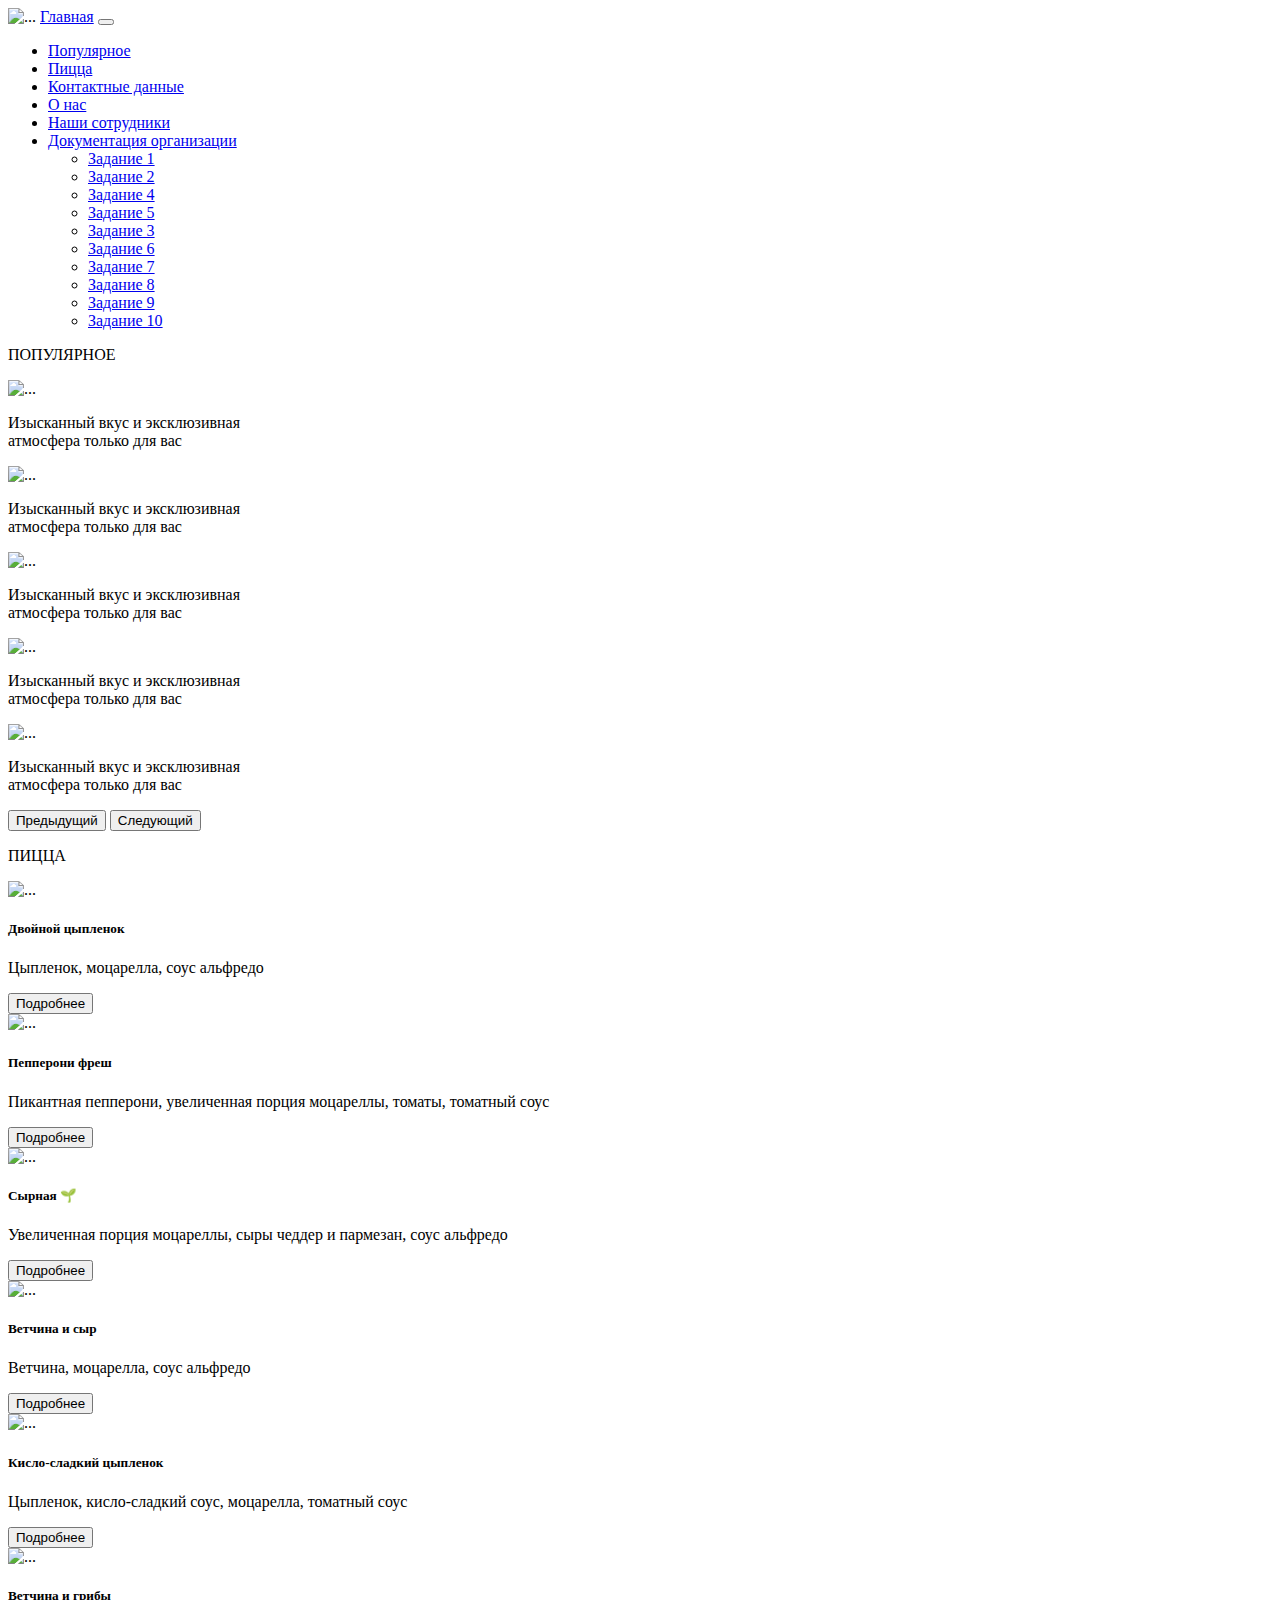
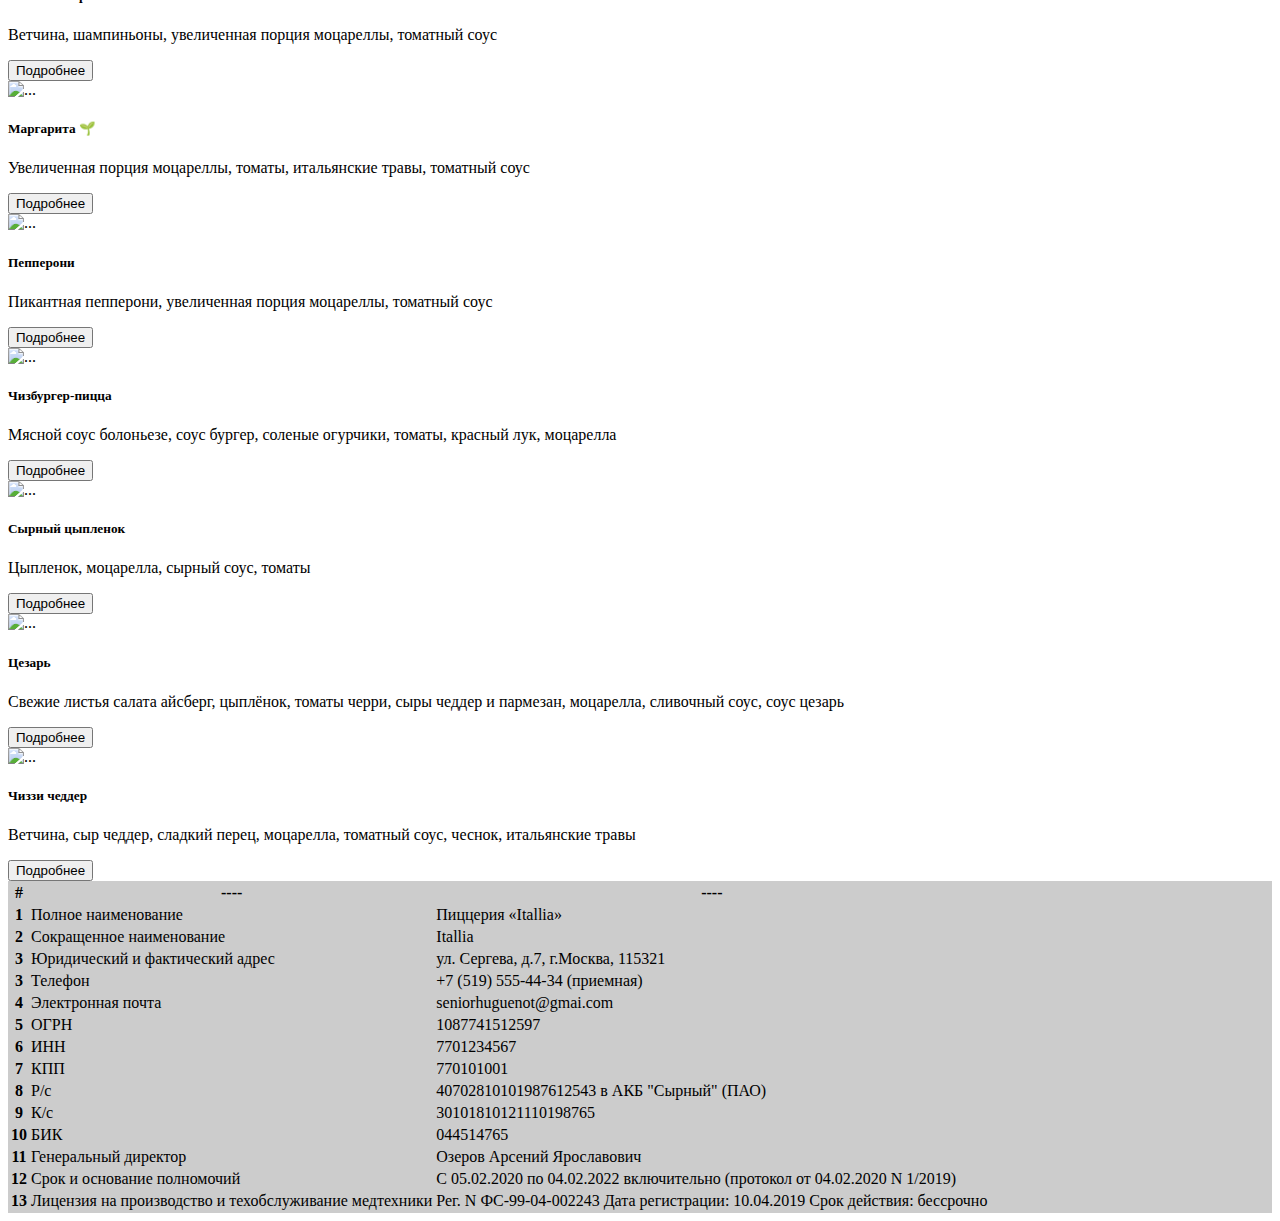
==== index.html @ 85ede133 "1" ====
<!DOCTYPE html>
<html lang="ru">
<head>
	<title> ЧТО-ТО С ЧЕМ-ТО </title>

	<meta charset="utf-8">
	<link href="https://cdn.jsdelivr.net/npm/bootstrap@5.0.1/dist/css/bootstrap.min.css" rel="stylesheet" integrity="sha384-+0n0xVW2eSR5OomGNYDnhzAbDsOXxcvSN1TPprVMTNDbiYZCxYbOOl7+AMvyTG2x" crossorigin="anonymous">
	<link rel="stylesheet" type="text/css" href="css/style.css">
</head>
<body>
	<script type="text/javascript">
		$(function () {
			$('[data-toggle="popover"]').popover()
		})
	</script>
	<div class="container-xxl">
		<nav class="navbar navbar-expand-lg navbar-light bg-light">
			<div class="container-fluid">

				<img src="img/LOGO.svg" class="img-thumbnail" alt="...">
				<a class="navbar-brand" href="index.html">Главная</a>
				<button class="navbar-toggler" type="button" data-bs-toggle="collapse" data-bs-target="#navbarNavDropdown" aria-controls="navbarNavDropdown" aria-expanded="false" aria-label="Toggle navigation">
					<span class="navbar-toggler-icon"></span>
				</button>
				<div class="collapse navbar-collapse" id="navbarNavDropdown">
					<ul class="navbar-nav">


						<li class="nav-item">
							<a class="nav-link" href="#популярное">Популярное</a>
						</li>
						<li class="nav-item">
							<a class="nav-link" href="#Пицца">Пицца</a>
						</li>
						<li class="nav-item">
							<a class="nav-link" href="контакты/контакты.html">Контактные данные</a>
						</li>
						<li class="nav-item">
							<a class="nav-link" href="О нас/О нас.html">О нас</a>
						</li>
						<li class="nav-item">
							<a class="nav-link" href="О нас/О нас.html">Наши сотрудники</a>
						</li>
						<li class="nav-item dropdown">
							<a class="nav-link dropdown-toggle" href="#" id="navbarDropdownMenuLink" role="button" data-bs-toggle="dropdown" aria-expanded="false">
								Документация организации
							</a>
							<ul class="dropdown-menu" aria-labelledby="navbarDropdownMenuLink">
								<li><a class="dropdown-item" href="Задания/задание 1.docx"download="">Задание 1</a></li>
								<li><a class="dropdown-item" href="Задания/задание 2.zip"download="">Задание 2</a></li>
								<li><a class="dropdown-item" href="Задания/задание 3.zip"download="">Задание 4</a></li>
								<li><a class="dropdown-item" href="Задания/задание 4.zip"download="">Задание 5</a></li>
								<li><a class="dropdown-item" href="Задания/задание 5.zip"download="">Задание 3</a></li>
								<li><a class="dropdown-item" href="Задания/задание 6.zip"download="">Задание 6</a></li>
								<li><a class="dropdown-item" href="Задания/задание 7.zip"download="">Задание 7</a></li>
								<li><a class="dropdown-item" href="Задания/задание 8.zip"download="">Задание 8</a></li>
								<li><a class="dropdown-item" href="Задания/задание 9.zip"download="">Задание 9</a></li>
								<li><a class="dropdown-item" href="Задания/задание 10.zip"download="">Задание 10</a></li>
							</ul>
						</li>
					</ul>
				</div>
			</div>
		</nav>
		<div class="fl_h2" id="популярное"><p class="h2" >ПОПУЛЯРНОЕ</p></div>
		<!--КАРУСЕЛЬ-->
		<div id="carouselExampleControls" class="carousel slide" data-bs-ride="carousel">
			<div class="carousel-inner">
				<div class="carousel-item active">
					<div class="card d-block w-100" style="width: 18rem;">
						<img src="img/slider 8.jpeg" class="card-img-top" alt="...">
						<div class="card-body">
							<p class="card-text">Изысканный вкус и эксклюзивная атмосфера только для вас</p>
						</div>
					</div>
				</div>
				<div class="carousel-item">
					<div class="card d-block w-100" style="width: 18rem;">
						<img src="img/slider 7.jpeg" class="card-img-top" alt="...">
						<div class="card-body">
							<p class="card-text">Изысканный вкус и эксклюзивная атмосфера только для вас</p>
						</div>
					</div>
				</div>
				<div class="carousel-item">
					<div class="card d-block w-100" style="width: 18rem;">
						<img src="img/slider 6.jpeg" class="card-img-top" alt="...">
						<div class="card-body">
							<p class="card-text">Изысканный вкус и эксклюзивная атмосфера только для вас</p>
						</div>
					</div>
				</div>
				<div class="carousel-item">
					<div class="card d-block w-100" style="width: 18rem;">
						<img src="img/slider 4.jpeg" class="card-img-top" alt="...">
						<div class="card-body">
							<p class="card-text">Изысканный вкус и эксклюзивная атмосфера только для вас</p>
						</div>
					</div>
				</div>
				<div class="carousel-item">
					<div class="card d-block w-100" style="width: 18rem;">
						<img src="img/slider 5.jpeg" class="card-img-top" alt="...">
						<div class="card-body">
							<p class="card-text">Изысканный вкус и эксклюзивная атмосфера только для вас</p>
						</div>
					</div>
				</div>
			</div>
			<button class="carousel-control-prev" type="button" data-bs-target="#carouselExampleControls"  data-bs-slide="prev">
				<span class="carousel-control-prev-icon" aria-hidden="true"></span>
				<span class="visually-hidden">Предыдущий</span>
			</button>
			<button class="carousel-control-next" type="button" data-bs-target="#carouselExampleControls"  data-bs-slide="next">
				<span class="carousel-control-next-icon" aria-hidden="true"></span>
				<span class="visually-hidden">Следующий</span>
			</button>
		</div>
		<!-- КАРТОЧКИ-->
		<div class="fl_h2" id="Пицца">	<p class="h2" >ПИЦЦА</p></div>
		<div class="row row-cols-1 row-cols-md-3 g-4">
			<div class="col">
				<div class="card _piz">
					<img src="img/Пицца/1.jpeg" class="card-img-top" alt="...">
					<div class="card-body">
						<h5 class="card-title">Двойной цыпленок</h5>
						<p class="card-text">Цыпленок, моцарелла, соус альфредо</p>
					</div>
					<a href="more pizza/info pizza__1.html" class="_pg_test" target="_blank">
						<button type="button" class="btn btn-warning" >Подробнее</button>
					</a>
				</div>
			</div>
			<div class="col">
				<div class="card _piz">
					<img src="img/Пицца/2.jpeg" class="card-img-top" alt="...">
					<div class="card-body">
						<h5 class="card-title">Пепперони фреш</h5>
						<p class="card-text">Пикантная пепперони, увеличенная порция моцареллы, томаты, томатный соус</p>
					</div>
					<a href="more pizza/info pizza__2.html" class="_pg_test" target="_blank">
						<button type="button" class="btn btn-warning" >Подробнее</button>
					</a>
				</div>
			</div>
			<div class="col">
				<div class="card _piz">
					<img src="img/Пицца/3.jpeg" class="card-img-top" alt="...">
					<div class="card-body">
						<h5 class="card-title">Сырная 🌱</h5>
						<p class="card-text">Увеличенная порция моцареллы, сыры чеддер и пармезан, соус альфредо</p>
					</div>
					<a href="more pizza/info pizza__3.html" class="_pg_test" target="_blank">
						<button type="button" class="btn btn-warning" >Подробнее</button>
					</a>
				</div>
			</div>
			<div class="col">
				<div class="card _piz">
					<img src="img/Пицца/4.jpg" class="card-img-top" alt="...">
					<div class="card-body">
						<h5 class="card-title">Ветчина и сыр</h5>
						<p class="card-text">Ветчина, моцарелла, соус альфредо</p>
					</div>
					<a href="more pizza/info pizza__4.html" class="_pg_test" target="_blank">
						<button type="button" class="btn btn-warning" >Подробнее</button>
					</a>
				</div>
			</div>
			<div class="col">
				<div class="card _piz">
					<img src="img/Пицца/5.jpg" class="card-img-top" alt="...">
					<div class="card-body">
						<h5 class="card-title">Кисло-сладкий цыпленок</h5>
						<p class="card-text">Цыпленок, кисло-сладкий соус, моцарелла, томатный соус</p>
					</div>
					<a href="more pizza/info pizza__5.html" class="_pg_test" target="_blank">
						<button type="button" class="btn btn-warning" >Подробнее</button>
					</a>
				</div>
			</div>
			<div class="col">
				<div class="card _piz">
					<img src="img/Пицца/6.jpeg" class="card-img-top" alt="...">
					<div class="card-body">
						<h5 class="card-title">Ветчина и грибы</h5>
						<p class="card-text">Ветчина, шампиньоны, увеличенная порция моцареллы, томатный соус</p>
					</div>
					<a href="more pizza/info pizza__1.html" class="_pg_test" target="_blank">
						<button type="button" class="btn btn-warning" >Подробнее</button>
					</a>
				</div>
			</div>
			<div class="col">
				<div class="card _piz">
					<img src="img/Пицца/7.jpeg" class="card-img-top" alt="...">
					<div class="card-body">
						<h5 class="card-title">Маргарита 🌱</h5>
						<p class="card-text">Увеличенная порция моцареллы, томаты, итальянские травы, томатный соус</p>
					</div>
					<a href="more pizza/info pizza__1.html" class="_pg_test" target="_blank">
						<button type="button" class="btn btn-warning" >Подробнее</button>
					</a>
				</div>
			</div>
			<div class="col">
				<div class="card _piz">
					<img src="img/Пицца/8.jpg" class="card-img-top" alt="...">
					<div class="card-body">
						<h5 class="card-title">Пепперони</h5>
						<p class="card-text">Пикантная пепперони, увеличенная порция моцареллы, томатный соус</p>
					</div>
					<a href="more pizza/info pizza__1.html" class="_pg_test" target="_blank">
						<button type="button" class="btn btn-warning" >Подробнее</button>
					</a>
				</div>
			</div>
			<div class="col">
				<div class="card _piz">
					<img src="img/Пицца/9.jpeg" class="card-img-top" alt="...">
					<div class="card-body">
						<h5 class="card-title">Чизбургер-пицца</h5>
						<p class="card-text">Мясной соус болоньезе, соус бургер, соленые огурчики, томаты, красный лук, моцарелла</p>
					</div>
					<a href="more pizza/info pizza__1.html" class="_pg_test" target="_blank">
						<button type="button" class="btn btn-warning" >Подробнее</button>
					</a>
				</div>
			</div>
			<div class="col">
				<div class="card _piz">
					<img src="img/Пицца/10.jpg" class="card-img-top" alt="...">
					<div class="card-body">
						<h5 class="card-title">Сырный цыпленок</h5>
						<p class="card-text">Цыпленок, моцарелла, сырный соус, томаты</p>
					</div>
					<a href="more pizza/info pizza__1.html" class="_pg_test" target="_blank">
						<button type="button" class="btn btn-warning" >Подробнее</button>
					</a>
				</div>
			</div>
			<div class="col">
				<div class="card _piz">
					<img src="img/Пицца/11.jpeg" class="card-img-top" alt="...">
					<div class="card-body">
						<h5 class="card-title">Цезарь</h5>
						<p class="card-text">Свежие листья салата айсберг, цыплёнок, томаты черри, сыры чеддер и пармезан, моцарелла, сливочный соус, соус цезарь</p>
					</div>
					<a href="more pizza/info pizza__1.html" class="_pg_test" target="_blank">
						<button type="button" class="btn btn-warning" >Подробнее</button>
					</a>
				</div>
			</div>
			<div class="col">
				<div class="card _piz">
					<img src="img/Пицца/12.jpeg" class="card-img-top" alt="...">
					<div class="card-body">
						<h5 class="card-title">Чиззи чеддер</h5>
						<p class="card-text">Ветчина, сыр чеддер, сладкий перец, моцарелла, томатный соус, чеснок, итальянские травы</p>
					</div>
					<a href="more pizza/info pizza__1.html" class="_pg_test" target="_blank">
						<button type="button" class="btn btn-warning" >Подробнее</button>
					</a>
				</div>
			</div>

		</div>

	</div>
	<footer class="bg-light1 text-center text-lg-start">
		<!-- Copyright -->
		<div class="text-center p-3" style="background-color: rgba(0, 0, 0, 0.2);">

			<div class="tabl">	
				<table class="table table-dark table-striped">
					<thead>
						<tr>
							<th scope="col" class="f0">#</th>
							<th scope="col" class="f1">----</th>
							<th scope="col" class="f2">----</th>
							
						</tr>
					</thead>
					<tbody>
						<tr>
							<th scope="row">1</th>
							<td>Полное наименование</td>
							<td>Пиццерия «Itallia» </td>
							
						</tr>
						<tr>
							<th scope="row">2</th>
							<td>Сокращенное наименование</td>
							<td>Itallia</td>
						</tr>
						<tr>
							<th scope="row">3</th>
							<td>Юридический и фактический адрес</td>
							<td>ул. Сергева, д.7, г.Москва, 115321</td>
						</tr>
						<tr>
							<th scope="row">3</th>
							<td>Телефон</td>
							<td>+7 (519) 555-44-34 (приемная)</td>
						</tr>
						<tr>
							<th scope="row">4</th>
							<td>Электронная почта</td>
							<td>seniorhuguenot@gmai.com</td>
						</tr>
						<tr>
							<th scope="row">5</th>
							<td>ОГРН</td>
							<td>1087741512597</td>
						</tr>
						<tr>
							<th scope="row">6</th>
							<td>ИНН</td>
							<td>7701234567</td>
						</tr>
						<tr>
							<th scope="row">7</th>
							<td>КПП</td>
							<td>770101001</td>
						</tr>
						<tr>
							<th scope="row">8</th>
							<td>Р/с</td>
							<td>40702810101987612543 в АКБ "Сырный" (ПАО)</td>
						</tr>
						<tr>
							<th scope="row">9</th>
							<td>К/с</td>
							<td>30101810121110198765</td>
						</tr>
						<tr>
							<th scope="row">10</th>
							<td>БИК</td>
							<td>044514765</td>
						</tr>
						<tr>
							<th scope="row">11</th>
							<td>Генеральный директор</td>
							<td>Озеров Арсений Ярославович</td>
						</tr>
						<tr>
							<th scope="row">12</th>
							<td>Срок и основание полномочий</td>
							<td>С 05.02.2020 по 04.02.2022 включительно (протокол от 04.02.2020 N 1/2019)</td>
						</tr>
						<tr>
							<th scope="row">13</th>
							<td>Лицензия на производство и техобслуживание медтехники</td>
							<td>Рег. N ФС-99-04-002243
								Дата регистрации: 10.04.2019
								Срок действия: бессрочно
							</td>
						</tr>
	
	
	
					</tbody>
				</table>
			</div>


		</div>
		<!-- Copyright -->
	  </footer>



	<script src="https://cdn.jsdelivr.net/npm/bootstrap@5.0.1/dist/js/bootstrap.bundle.min.js" integrity="sha384-gtEjrD/SeCtmISkJkNUaaKMoLD0//ElJ19smozuHV6z3Iehds+3Ulb9Bn9Plx0x4" crossorigin="anonymous"></script>
</body>
</html>
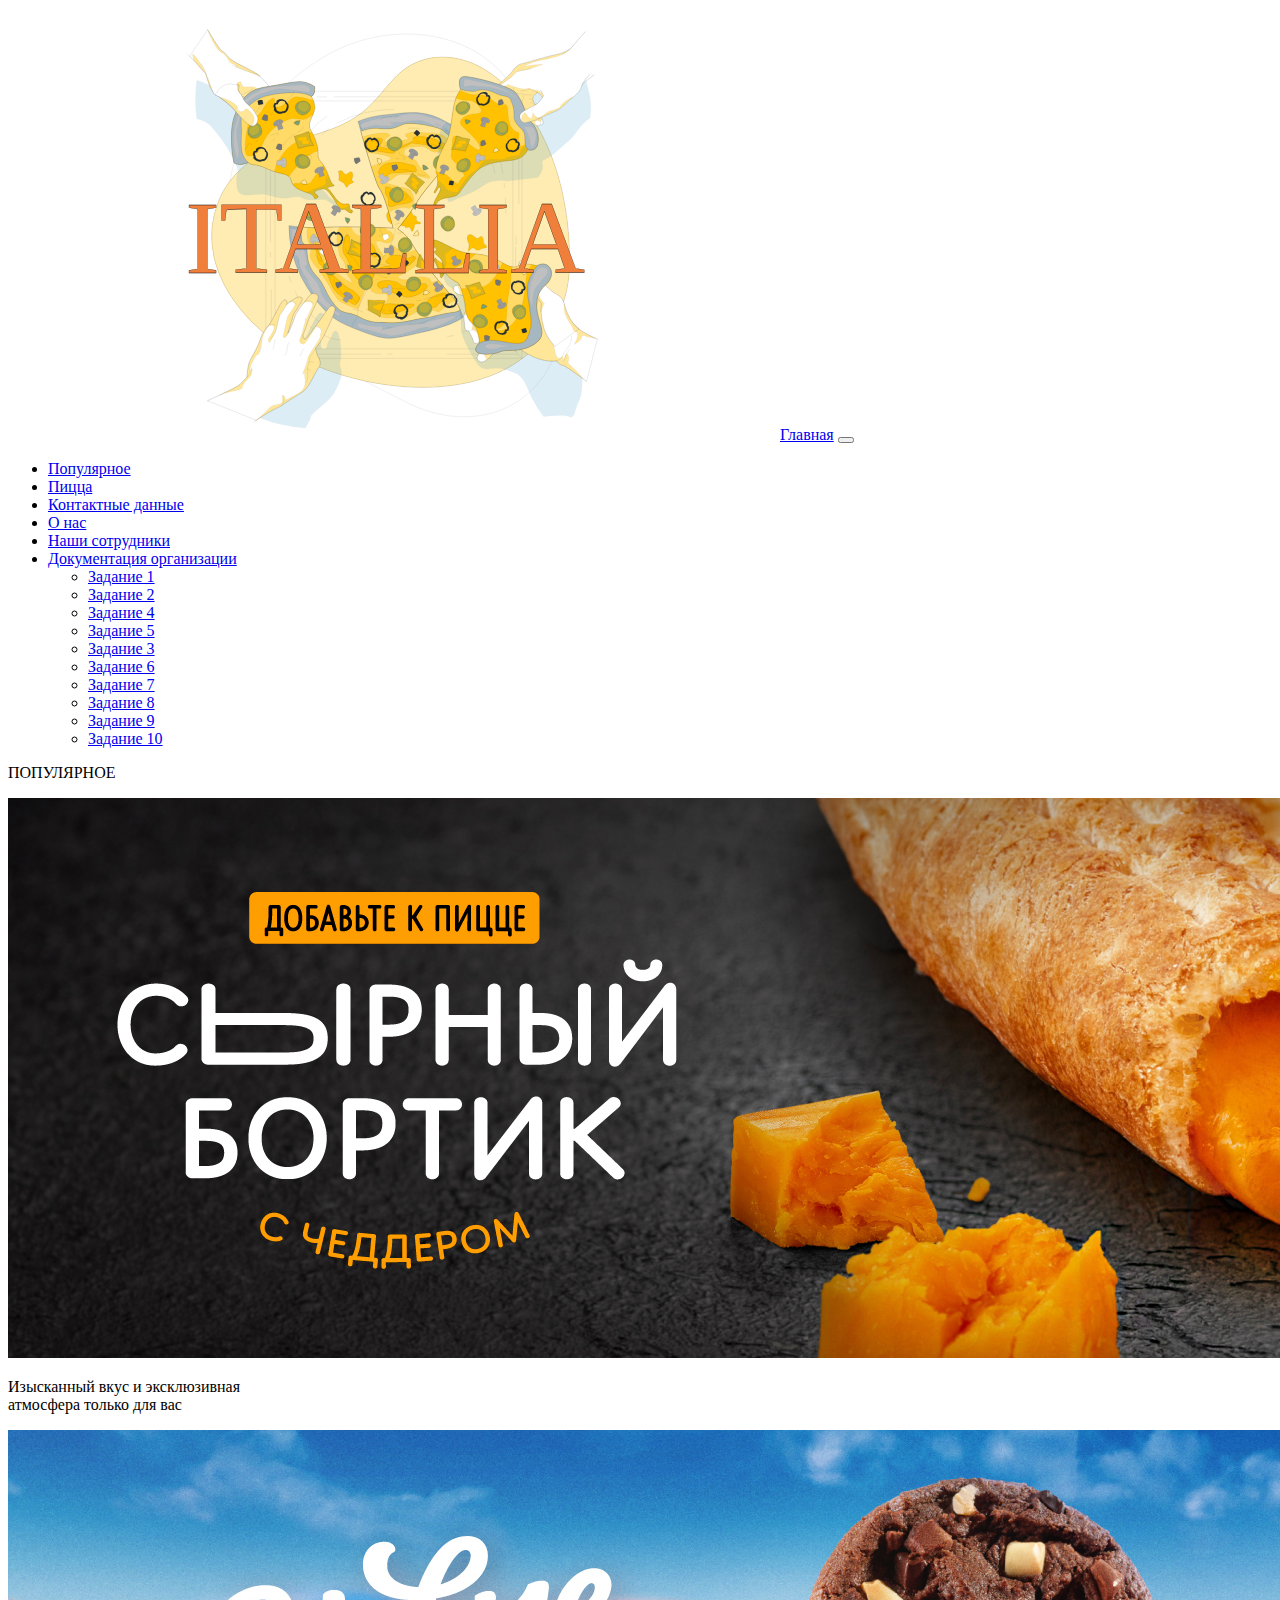
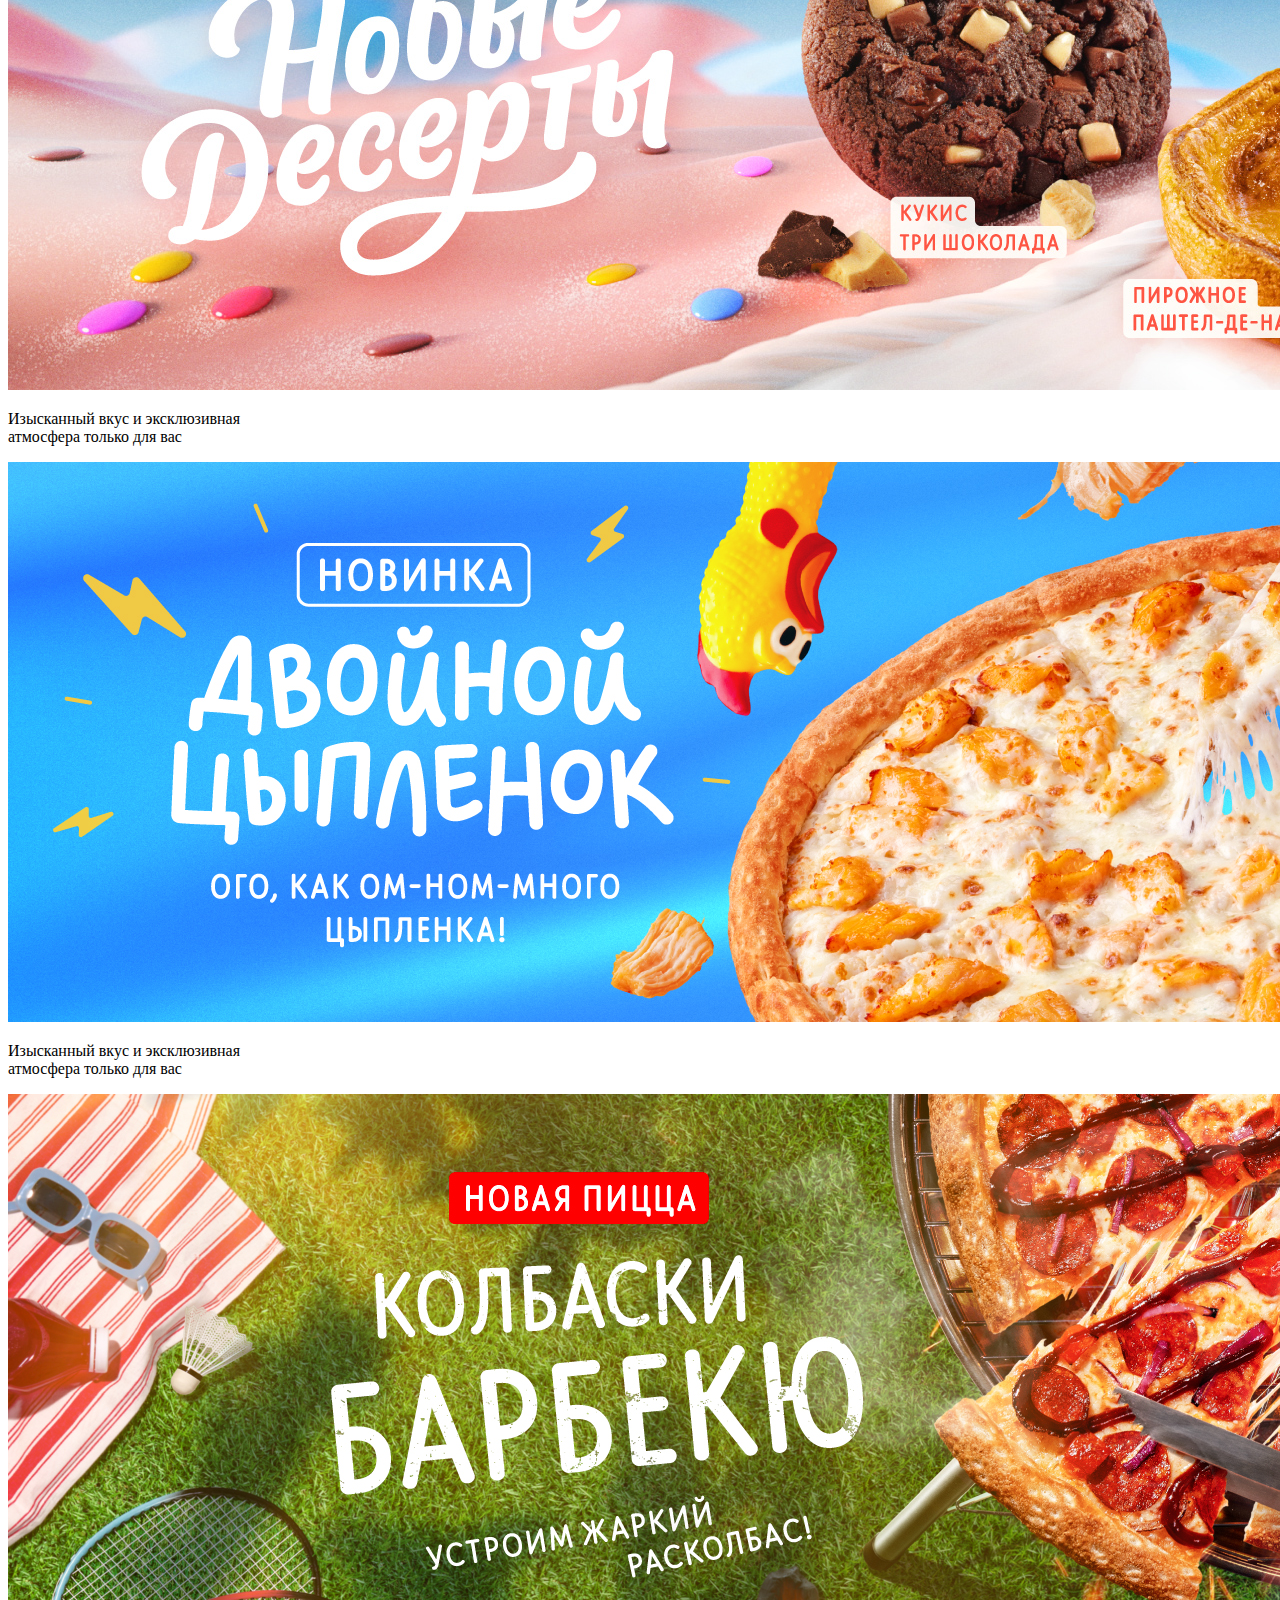
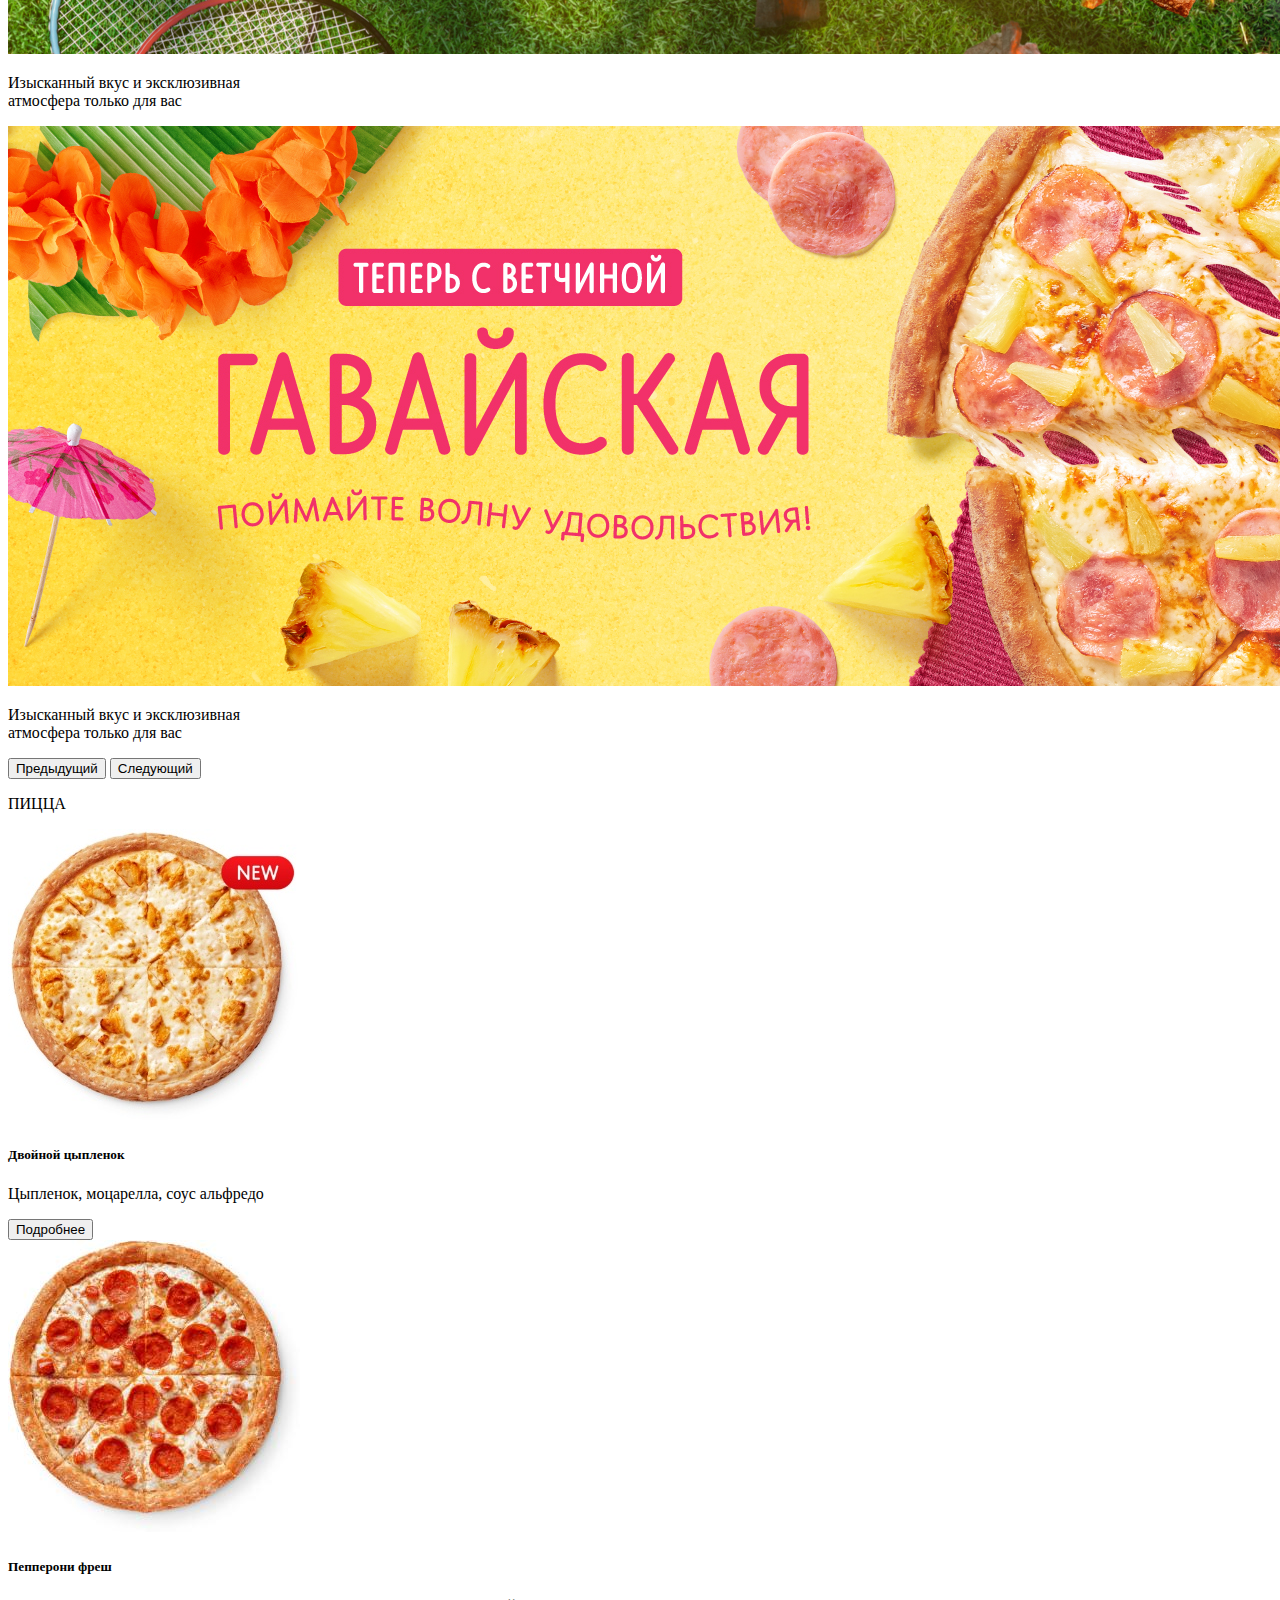
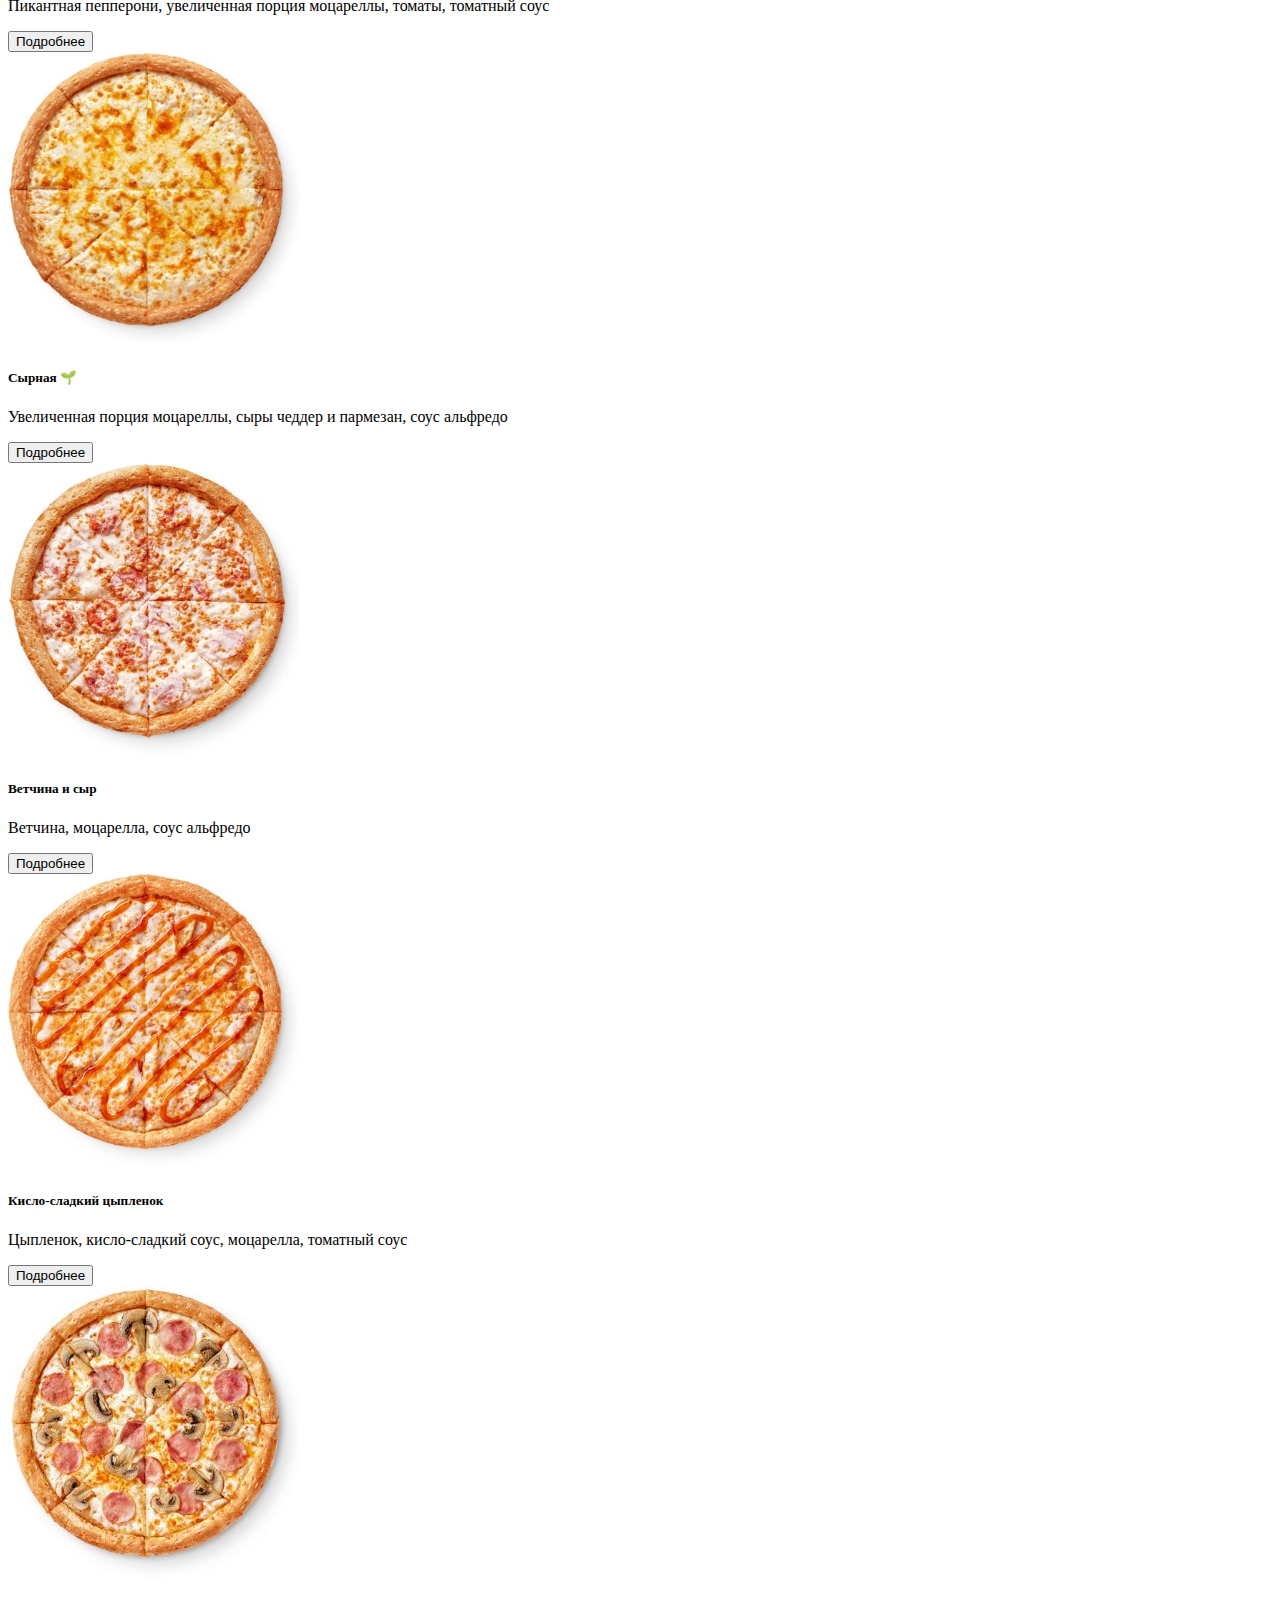
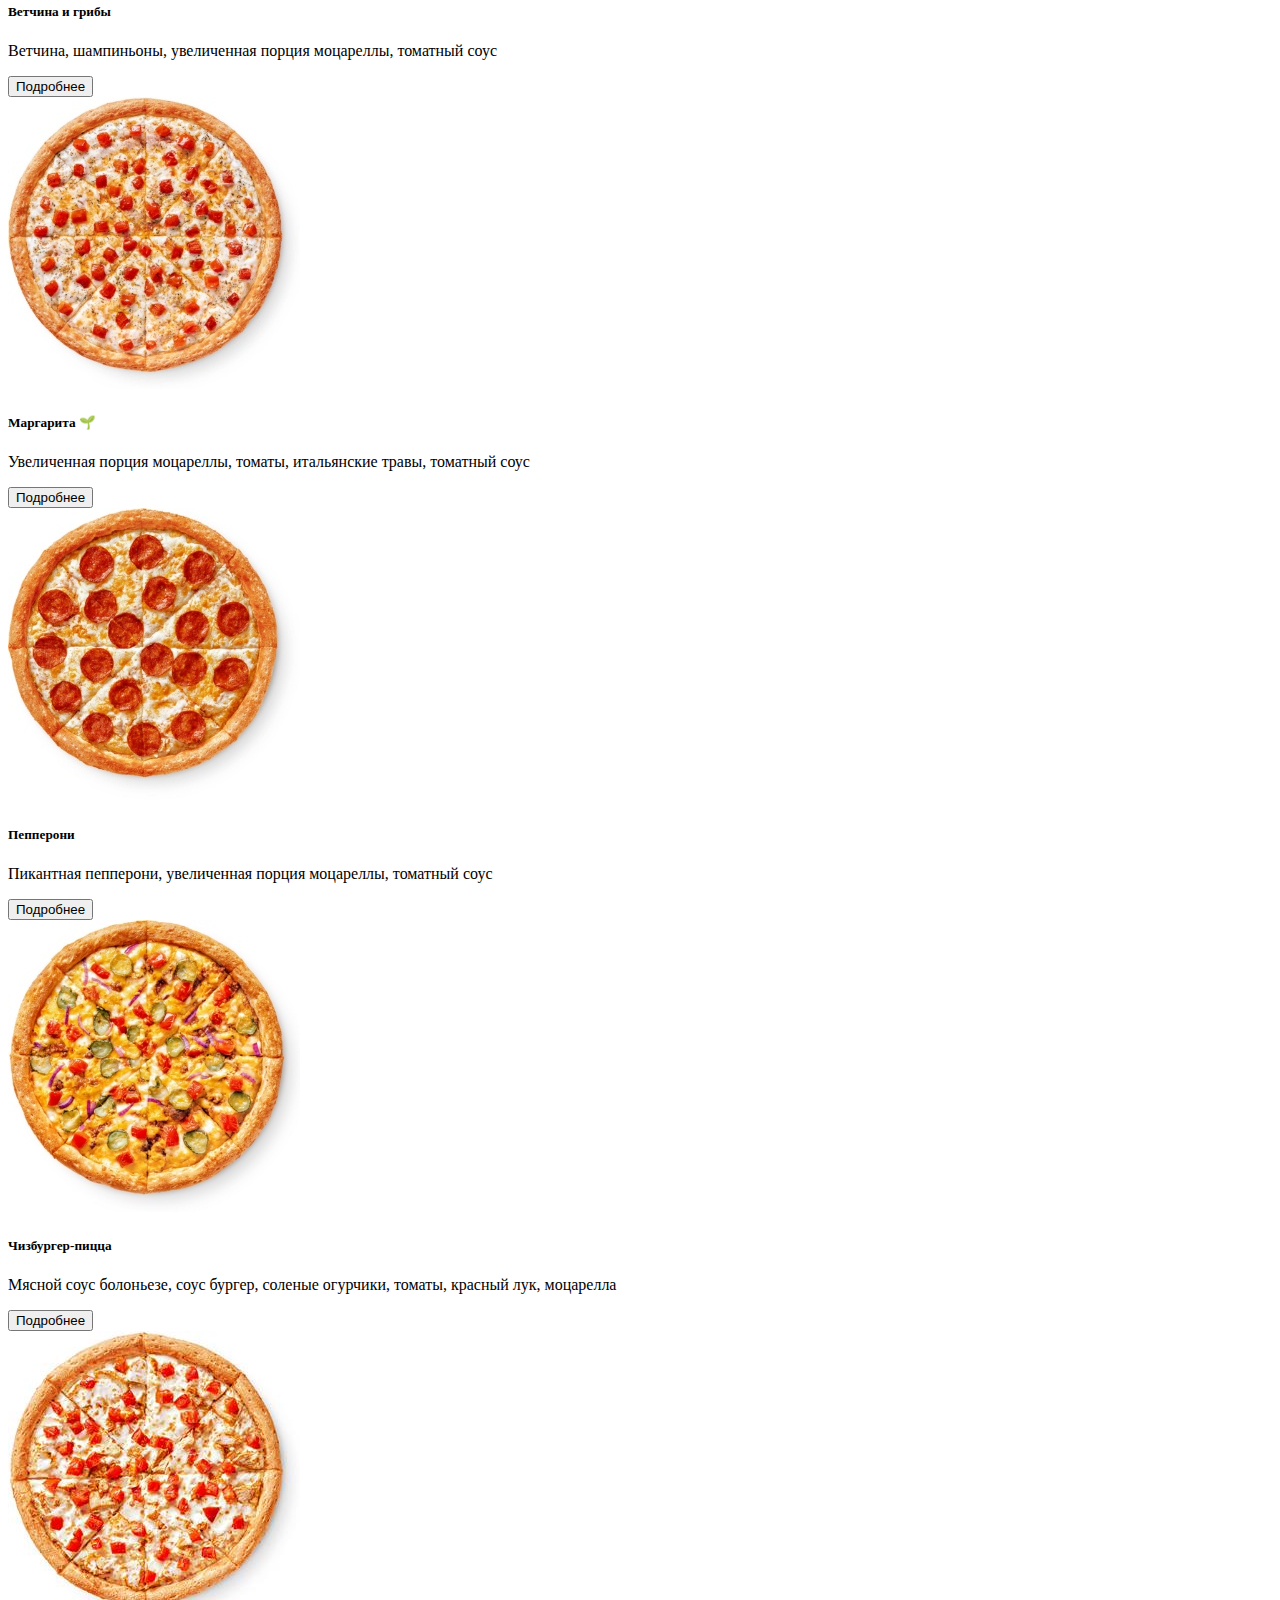
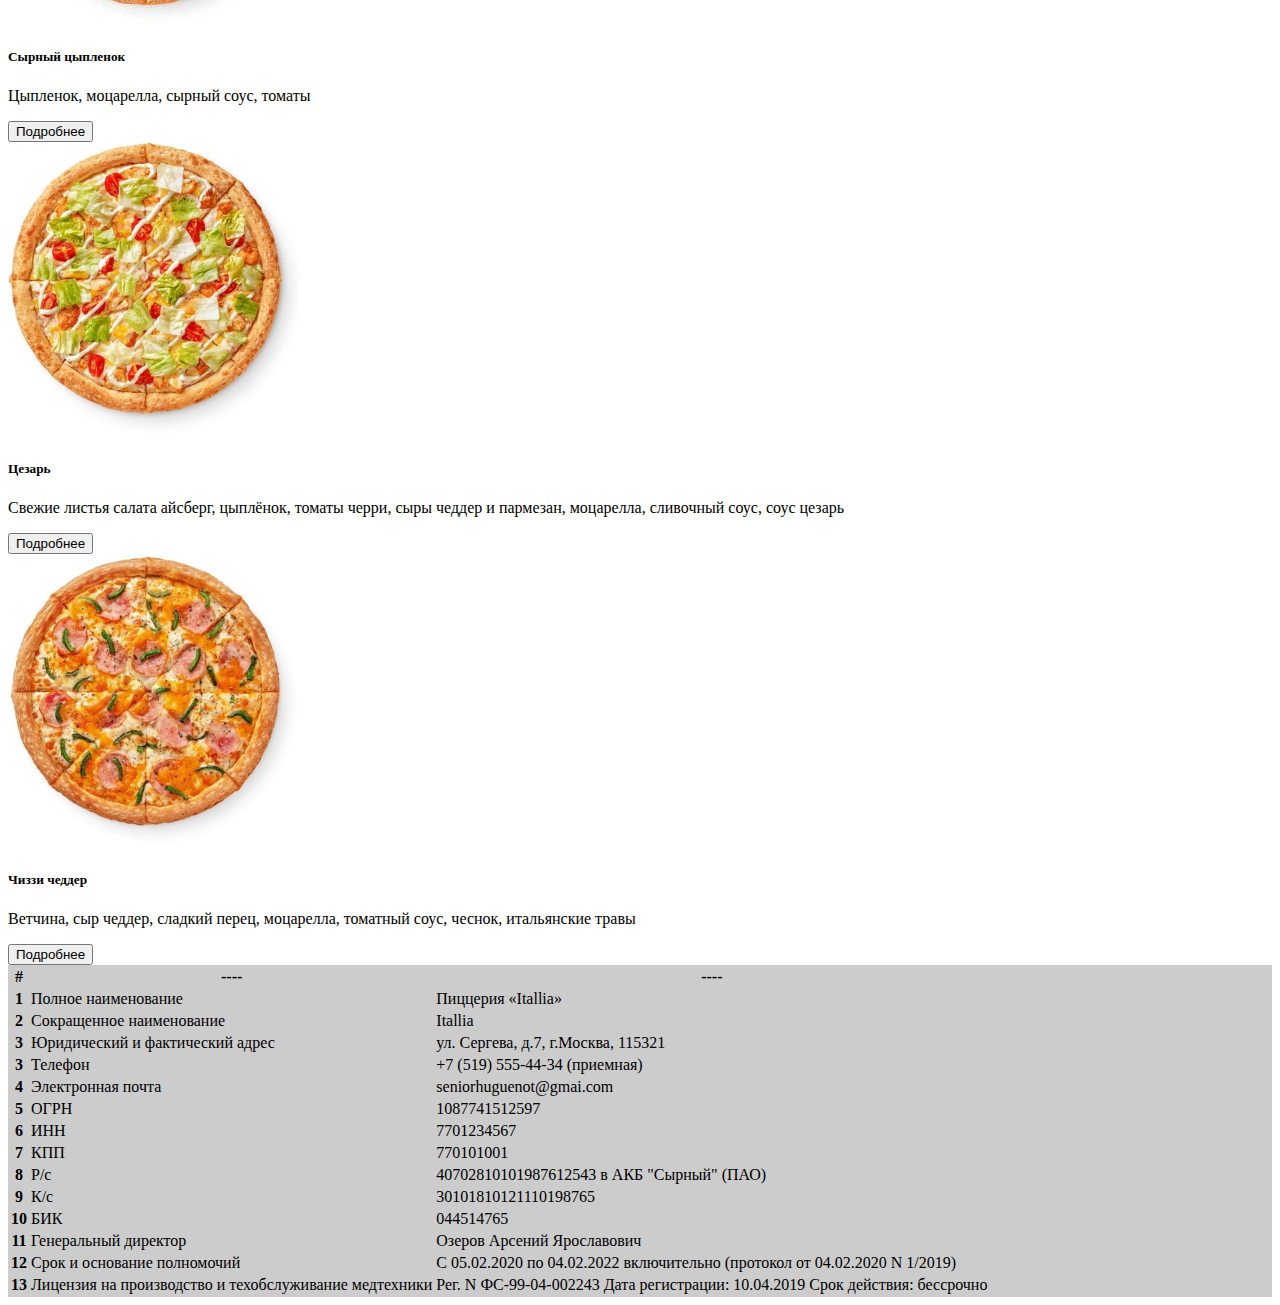
==== commit a5c9013b: "Update index.html" ====
(no text change in the page or its own stylesheets)
